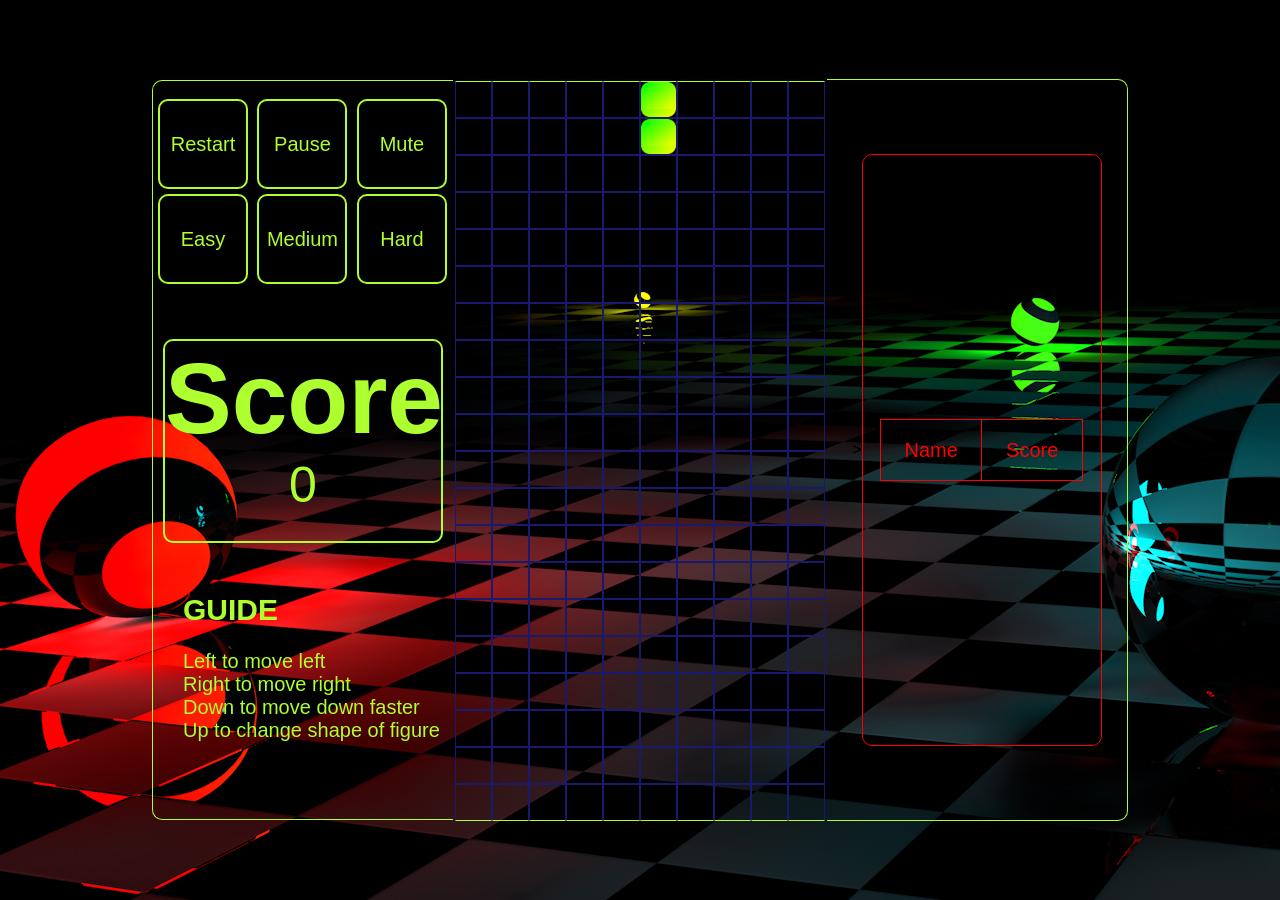
==== index.html @ 35282e30 "game" ====
<!DOCTYPE html>
<html lang="en">
<head>
    <meta charset="UTF-8">
    <title>Game Puzzle</title>
    <style>
        * {
            margin:0;
            padding:0;
            font-family:Arial, sans-serif;
        }
        #game-container {
            width:100%;
            height:100vh;
            display:flex;
            flex-direction: row;
            justify-content: center;
            align-items: center;
            background-image:url("image/background.jpg");
        }
        #main {
            width:374px;
            height:742px;
        }
        table {
            display:inline-block;
            margin:0;
            padding:0;
        }

        .boxRow {
            display:block;
        }
        .box {
            width:35px;
            height:35px;
            border:1px solid midnightblue;
            display:inline-block;
        }

        #left-bar {
            width:300px;
            height:738px;
            border:1px solid greenyellow;
            border-bottom-left-radius: 10px;
            border-top-left-radius: 10px;
            border-right: none;
        }
        .button {
            display:inline-block;
            width:90px;
            height:90px;
            border:2px solid greenyellow;
            margin-left:5px;
            border-radius:10px;
            background-color:black;
            color:greenyellow;
            font-size:20px;
            margin-bottom: 5px;
        }
        #display-score {
            margin-top:50px;
            text-align:center;
            width:92%;
            border-radius: 10px;
            color:greenyellow;
            font-size:50px;
            margin-left: 10px;
            height:200px;
            border:2px solid greenyellow;
        }

        #display-top-scores {
            width:300px;
            height:740px;
            border:1px solid greenyellow;
            border-bottom-right-radius: 10px;
            border-top-right-radius: 10px;
            border-left: none;
            display:flex;
            justify-content: center;
            align-items: center;
        }

        .game-over {
            width:100%;
            height:100%;
            font-size:50px;
            color:greenyellow;
            display:flex;
            flex-direction: column;
            justify-content: center;
            align-items: center;
        }
        #input-name {
            width:200px;
            height:50px;
            font-size:15px;
            border-radius: 10px;
            background-color:black;
            color:greenyellow;
            border:none;
        }
        #table-top-score {
            color:red;
            border:1px solid red;
            width:80%;
            height:80%;
            border-radius: 10px;
            border-collapse: collapse;
            display:flex;
            justify-content: center;
            align-items: center;
        }
        #table-top-score td {
            border:1px solid red;
            width:100px;
            height:60px;
            font-size:20px;
            text-align:center;

        }
    </style>
</head>
<body onload="start()">
<div id="game-container">
    <div id="left-bar">
        <br>
        <button onclick="start()" class="button">Restart</button>
        <button id="pause" onclick="pauseGame()" class="button">Pause</button>
        <button id="mute" onclick="mute()" class="button">Mute</button>
        <button onclick="changeSpeed(750)" class="button">Easy</button>
        <button onclick="changeSpeed(500)" class="button">Medium</button>
        <button onclick="changeSpeed(200)" class="button">Hard</button>
        <div id="display-score"></div>
        <div style="font-size:20px;margin:50px auto auto 30px;display:block;width:100%;color:greenyellow">
            <h2>GUIDE</h2>
            <br>
            <p>Left to move left</p>
            <p>Right to move right</p>
            <p>Down to move down faster</p>
            <p>Up to change shape of figure</p>
        </div>
    </div>
    <table id="main">
        <!-- main screen to play game -->
    </table>
    <div id="display-top-scores"></div>
</div>
<script src="Figure.js"></script>
<script src="Sticker.js"></script>
<script src="main.js"></script>
</body>
</html>
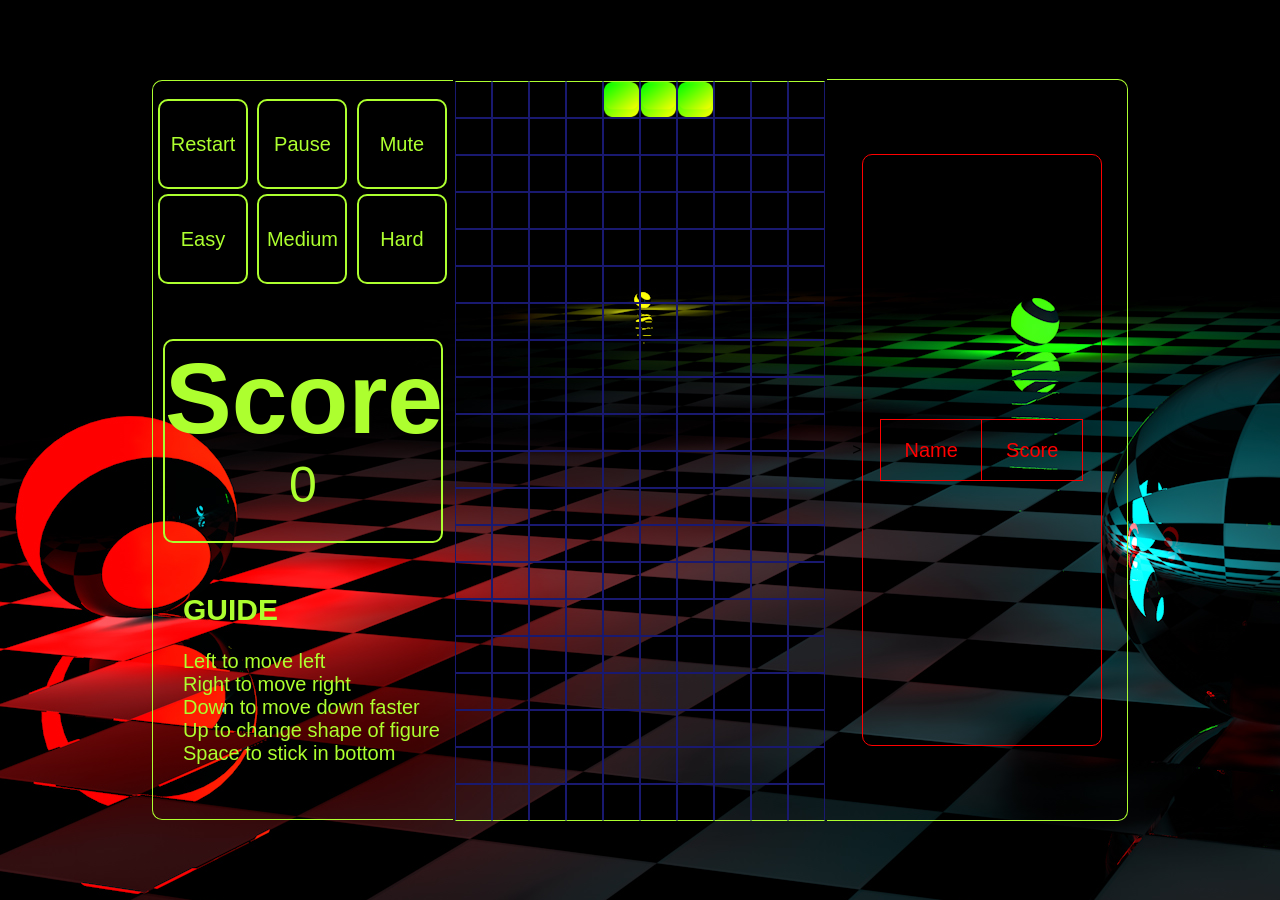
==== commit f1cd9c23: "added some feature, already done, complete project" ====
--- a/index.html
+++ b/index.html
@@ -3,124 +3,7 @@
 <head>
     <meta charset="UTF-8">
     <title>Game Puzzle</title>
-    <style>
-        * {
-            margin:0;
-            padding:0;
-            font-family:Arial, sans-serif;
-        }
-        #game-container {
-            width:100%;
-            height:100vh;
-            display:flex;
-            flex-direction: row;
-            justify-content: center;
-            align-items: center;
-            background-image:url("image/background.jpg");
-        }
-        #main {
-            width:374px;
-            height:742px;
-        }
-        table {
-            display:inline-block;
-            margin:0;
-            padding:0;
-        }
-
-        .boxRow {
-            display:block;
-        }
-        .box {
-            width:35px;
-            height:35px;
-            border:1px solid midnightblue;
-            display:inline-block;
-        }
-
-        #left-bar {
-            width:300px;
-            height:738px;
-            border:1px solid greenyellow;
-            border-bottom-left-radius: 10px;
-            border-top-left-radius: 10px;
-            border-right: none;
-        }
-        .button {
-            display:inline-block;
-            width:90px;
-            height:90px;
-            border:2px solid greenyellow;
-            margin-left:5px;
-            border-radius:10px;
-            background-color:black;
-            color:greenyellow;
-            font-size:20px;
-            margin-bottom: 5px;
-        }
-        #display-score {
-            margin-top:50px;
-            text-align:center;
-            width:92%;
-            border-radius: 10px;
-            color:greenyellow;
-            font-size:50px;
-            margin-left: 10px;
-            height:200px;
-            border:2px solid greenyellow;
-        }
-
-        #display-top-scores {
-            width:300px;
-            height:740px;
-            border:1px solid greenyellow;
-            border-bottom-right-radius: 10px;
-            border-top-right-radius: 10px;
-            border-left: none;
-            display:flex;
-            justify-content: center;
-            align-items: center;
-        }
-
-        .game-over {
-            width:100%;
-            height:100%;
-            font-size:50px;
-            color:greenyellow;
-            display:flex;
-            flex-direction: column;
-            justify-content: center;
-            align-items: center;
-        }
-        #input-name {
-            width:200px;
-            height:50px;
-            font-size:15px;
-            border-radius: 10px;
-            background-color:black;
-            color:greenyellow;
-            border:none;
-        }
-        #table-top-score {
-            color:red;
-            border:1px solid red;
-            width:80%;
-            height:80%;
-            border-radius: 10px;
-            border-collapse: collapse;
-            display:flex;
-            justify-content: center;
-            align-items: center;
-        }
-        #table-top-score td {
-            border:1px solid red;
-            width:100px;
-            height:60px;
-            font-size:20px;
-            text-align:center;
-
-        }
-    </style>
+    <link rel="stylesheet" href="style.css" type="text/css">
 </head>
 <body onload="start()">
 <div id="game-container">
@@ -140,6 +23,7 @@
             <p>Right to move right</p>
             <p>Down to move down faster</p>
             <p>Up to change shape of figure</p>
+            <p>Space to stick in bottom</p>
         </div>
     </div>
     <table id="main">
--- a/style.css
+++ b/style.css
@@ -0,0 +1,116 @@
+* {
+    margin:0;
+    padding:0;
+    font-family:Arial, sans-serif;
+}
+#game-container {
+    width:100%;
+    height:100vh;
+    display:flex;
+    flex-direction: row;
+    justify-content: center;
+    align-items: center;
+    background-image:url("image/background.jpg");
+}
+#main {
+    width:374px;
+    height:742px;
+}
+table {
+    display:inline-block;
+    margin:0;
+    padding:0;
+}
+
+.boxRow {
+    display:block;
+}
+.box {
+    width:35px;
+    height:35px;
+    border:1px solid midnightblue;
+    display:inline-block;
+}
+
+#left-bar {
+    width:300px;
+    height:738px;
+    border:1px solid greenyellow;
+    border-bottom-left-radius: 10px;
+    border-top-left-radius: 10px;
+    border-right: none;
+}
+.button {
+    display:inline-block;
+    width:90px;
+    height:90px;
+    border:2px solid greenyellow;
+    margin-left:5px;
+    border-radius:10px;
+    background-color:black;
+    color:greenyellow;
+    font-size:20px;
+    margin-bottom: 5px;
+}
+#display-score {
+    margin-top:50px;
+    text-align:center;
+    width:92%;
+    border-radius: 10px;
+    color:greenyellow;
+    font-size:50px;
+    margin-left: 10px;
+    height:200px;
+    border:2px solid greenyellow;
+}
+
+#display-top-scores {
+    width:300px;
+    height:740px;
+    border:1px solid greenyellow;
+    border-bottom-right-radius: 10px;
+    border-top-right-radius: 10px;
+    border-left: none;
+    display:flex;
+    justify-content: center;
+    align-items: center;
+}
+
+.game-over {
+    width:100%;
+    height:100%;
+    font-size:50px;
+    color:greenyellow;
+    display:flex;
+    flex-direction: column;
+    justify-content: center;
+    align-items: center;
+}
+#input-name {
+    width:200px;
+    height:50px;
+    font-size:15px;
+    border-radius: 10px;
+    background-color:black;
+    color:greenyellow;
+    border:none;
+}
+#table-top-score {
+    color:red;
+    border:1px solid red;
+    width:80%;
+    height:80%;
+    border-radius: 10px;
+    border-collapse: collapse;
+    display:flex;
+    justify-content: center;
+    align-items: center;
+}
+#table-top-score td {
+    border:1px solid red;
+    width:100px;
+    height:60px;
+    font-size:20px;
+    text-align:center;
+
+}
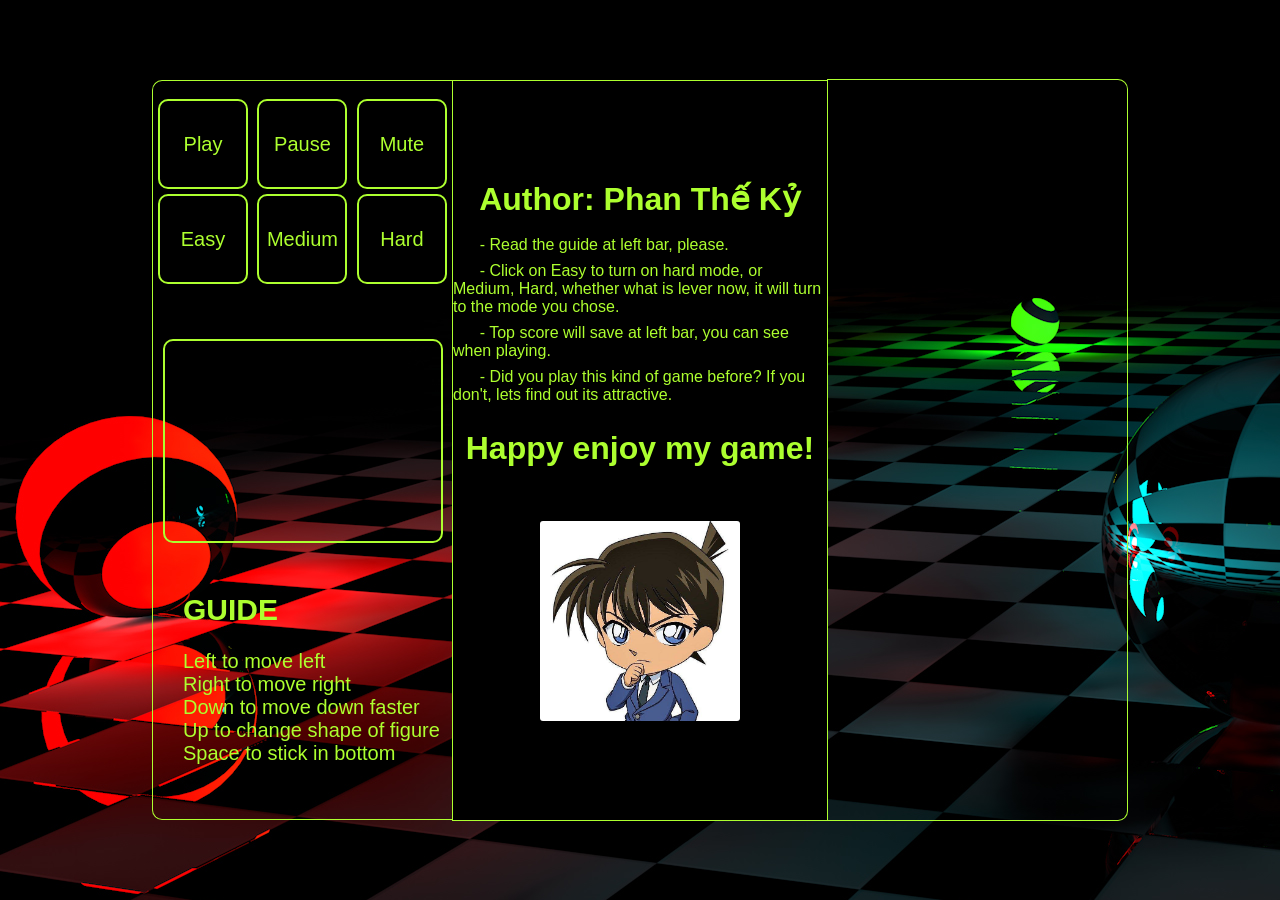
==== commit c7afb1fa: "change name from index_puzzle to index because netlify" ====
--- a/index.html
+++ b/index.html
@@ -3,13 +3,13 @@
 <head>
     <meta charset="UTF-8">
     <title>Game Puzzle</title>
-    <link rel="stylesheet" href="style.css" type="text/css">
+    <link rel="stylesheet" href="style_puzzle.css" type="text/css">
 </head>
-<body onload="start()">
+<body onload="displayDescription()">
 <div id="game-container">
     <div id="left-bar">
         <br>
-        <button onclick="start()" class="button">Restart</button>
+        <button onclick="start()" class="button">Play</button>
         <button id="pause" onclick="pauseGame()" class="button">Pause</button>
         <button id="mute" onclick="mute()" class="button">Mute</button>
         <button onclick="changeSpeed(750)" class="button">Easy</button>
@@ -29,10 +29,23 @@
     <table id="main">
         <!-- main screen to play game -->
     </table>
+    <div id="description">
+        <h1>Author: Phan Thế Kỷ</h1>
+        <br>
+        <div>
+            <p>&nbsp;&nbsp;&nbsp;&nbsp;&nbsp; - Read the guide at left bar, please.</p>
+            <p>&nbsp;&nbsp;&nbsp;&nbsp;&nbsp; - Click on Easy to turn on hard mode, or Medium, Hard, whether what is lever now, it will turn to the mode you chose.</p>
+            <p>&nbsp;&nbsp;&nbsp;&nbsp;&nbsp; - Top score will save at left bar, you can see when playing.</p>
+            <p>&nbsp;&nbsp;&nbsp;&nbsp;&nbsp; - Did you play this kind of game before? If you don't, lets find out its attractive.</p>
+        </div>
+        <br>
+        <h1>Happy enjoy my game!</h1><br><br><br>
+        <img style="width:200px;height:200px;border-radius: 3px" src="image/avatar.jpg" alt="">
+    </div>
     <div id="display-top-scores"></div>
 </div>
 <script src="Figure.js"></script>
 <script src="Sticker.js"></script>
-<script src="main.js"></script>
+<script src="main_puzzle.js"></script>
 </body>
 </html>
--- a/style_puzzle.css
+++ b/style_puzzle.css
@@ -0,0 +1,130 @@
+* {
+    margin:0;
+    padding:0;
+    font-family:Arial, sans-serif;
+}
+#game-container {
+    width:100%;
+    height:100vh;
+    display:flex;
+    flex-direction: row;
+    justify-content: center;
+    align-items: center;
+    background-image:url("image/background.jpg");
+}
+#main {
+    width:374px;
+    height:742px;
+}
+table {
+    display:inline-block;
+    margin:0;
+    padding:0;
+}
+
+.boxRow {
+    display:block;
+}
+.box {
+    width:35px;
+    height:35px;
+    border:1px solid midnightblue;
+    display:inline-block;
+}
+
+#left-bar {
+    width:300px;
+    height:738px;
+    border:1px solid greenyellow;
+    border-bottom-left-radius: 10px;
+    border-top-left-radius: 10px;
+    border-right: none;
+}
+.button {
+    display:inline-block;
+    width:90px;
+    height:90px;
+    border:2px solid greenyellow;
+    margin-left:5px;
+    border-radius:10px;
+    background-color:black;
+    color:greenyellow;
+    font-size:20px;
+    margin-bottom: 5px;
+}
+#display-score {
+    margin-top:50px;
+    text-align:center;
+    width:92%;
+    border-radius: 10px;
+    color:greenyellow;
+    font-size:50px;
+    margin-left: 10px;
+    height:200px;
+    border:2px solid greenyellow;
+}
+
+#display-top-scores {
+    width:300px;
+    height:740px;
+    border:1px solid greenyellow;
+    border-bottom-right-radius: 10px;
+    border-top-right-radius: 10px;
+    border-left: none;
+    display:flex;
+    justify-content: center;
+    align-items: center;
+}
+
+.game-over {
+    width:100%;
+    height:100%;
+    font-size:50px;
+    color:greenyellow;
+    display:flex;
+    flex-direction: column;
+    justify-content: center;
+    align-items: center;
+}
+#input-name {
+    width:200px;
+    height:50px;
+    font-size:15px;
+    border-radius: 10px;
+    background-color:black;
+    color:greenyellow;
+    border:none;
+}
+#table-top-score {
+    color:red;
+    border:1px solid red;
+    width:80%;
+    height:80%;
+    border-radius: 10px;
+    border-collapse: collapse;
+    display:flex;
+    justify-content: center;
+    align-items: center;
+}
+#table-top-score td {
+    border:1px solid red;
+    width:100px;
+    height:60px;
+    font-size:20px;
+    text-align:center;
+}
+#description {
+    background-color:black;
+    width:374px;
+    height:739px;
+    border:1px solid greenyellow;
+    display:flex;
+    flex-direction: column;
+    justify-content: center;
+    align-items: center;
+    position:absolute;
+    color:greenyellow;
+}
+#description p {
+    margin-bottom: 8px;
+}
